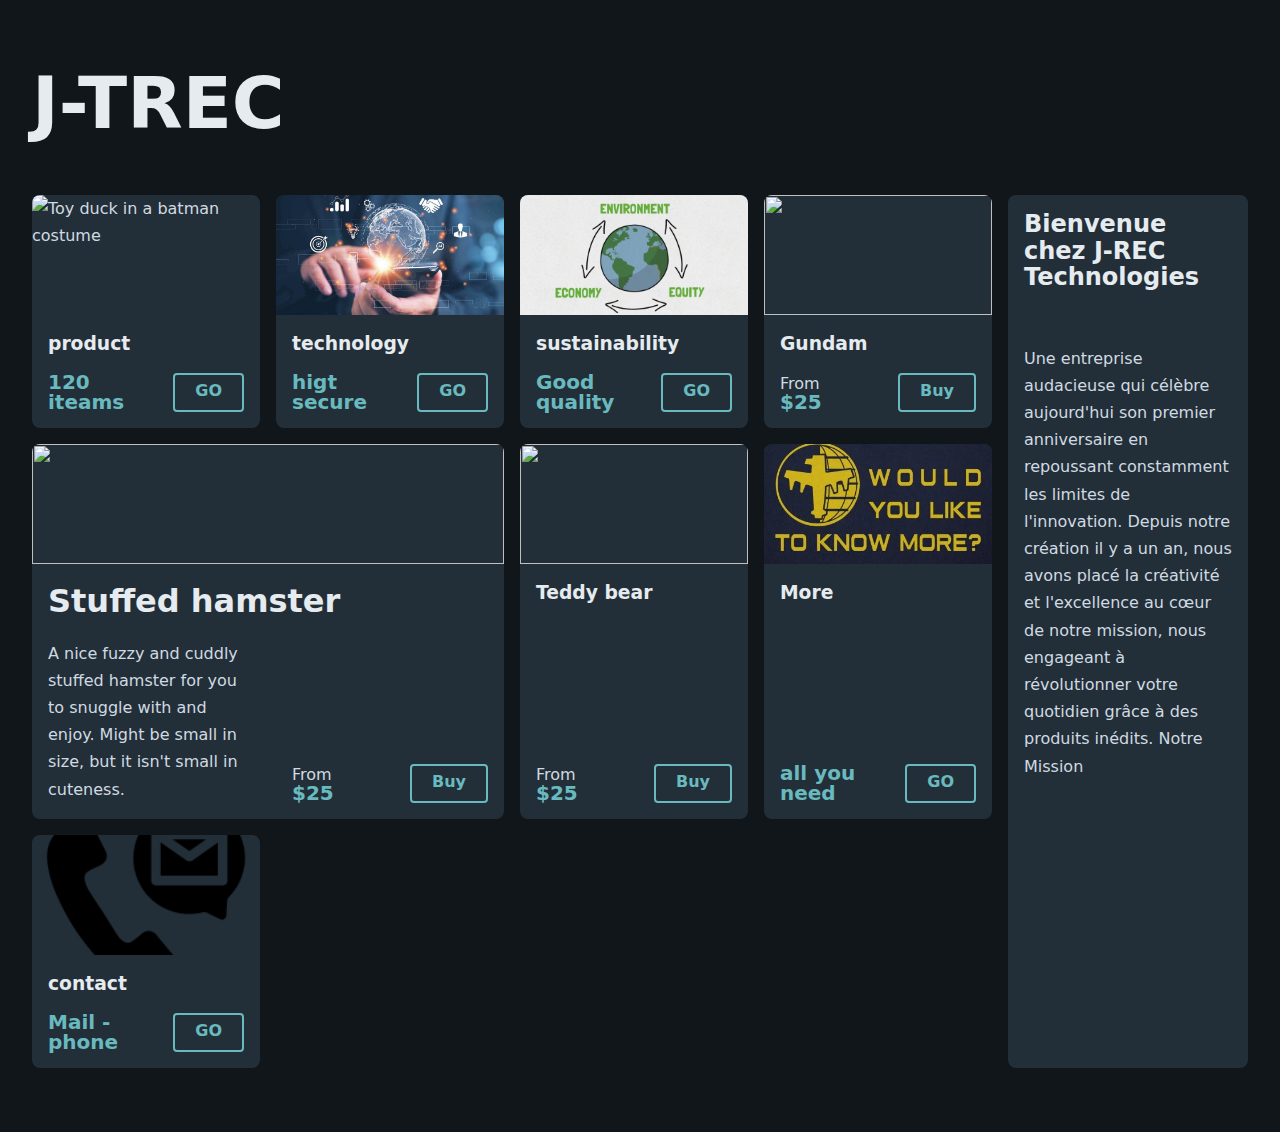
==== index.html @ 5c93849a "first" ====
<!DOCTYPE html>
<html lang="en">
<head>
    <meta charset="UTF-8">
    <meta name="viewport" content="width=device-width, initial-scale=1.0">
    <link rel="stylesheet" href="style.css">
    <title>RATUS KILUS</title>
</head>
<body>
    
    
   
    
    <div class="wrapper">
        <h1>J-TREC</h1>
        <p>
            
        </p>
        <div class="layout">
          <main class="grid">
            <div class="product">
              <img src="https://images.unsplash.com/photo-1559715541-5daf8a0296d0?crop=entropy&cs=tinysrgb&fit=max&fm=jpg&ixid=M3wzMjM4NDZ8MHwxfHJhbmRvbXx8fHx8fHx8fDE2OTYzMzU1ODd8&ixlib=rb-4.0.3&q=80&w=400" alt="Toy duck in a batman costume" />
              <h3 class="product__title">product</h3>
              <div class="flex-group space-between v-center">
                <p class="product__price"><span>120 iteams</span></p>
                <button class="button" data-type="outline">GO</button>
              </div>
            </div>
      
            <div class="product">
              <img src="technologie.jpg" alt="lego stormtrooper" />
              <h3 class="product__title">technology</h3>
              <div class="flex-group space-between v-center">
                <p class="product__price"> <span>higt secure</span></p>
                <button class="button" data-type="outline">GO</button>
              </div>
            </div>
      
            <div class="product">
              <img src="eco.jpg" alt="" />
              <h3 class="product__title">sustainability</h3>
              <div class="flex-group space-between v-center">
                <p class="product__price"> <span>Good quality</span></p>
                <button class="button" data-type="outline">GO</button>
              </div>
            </div>
      
            <div class="product">
              <img src="https://images.unsplash.com/photo-1599481238505-b8b0537a3f77?crop=entropy&cs=tinysrgb&fit=max&fm=jpg&ixid=M3wzMjM4NDZ8MHwxfHJhbmRvbXx8fHx8fHx8fDE2OTYzMzYxODV8&ixlib=rb-4.0.3&q=80&w=400" alt="" />
              <h3 class="product__title">Gundam</h3>
              <div class="flex-group space-between v-center">
                <p class="product__price">From <span>$25</span></p>
                <button class="button" data-type="outline">Buy</button>
              </div>
            </div>
      
            <div class="product" data-featured="true">
              <img src="https://images.unsplash.com/photo-1605287977617-ddd865d5f696?crop=entropy&cs=tinysrgb&fit=max&fm=jpg&ixid=M3wzMjM4NDZ8MHwxfHJhbmRvbXx8fHx8fHx8fDE2OTYzMzYxODV8&ixlib=rb-4.0.3&q=80&w=400" alt="" />
              <h3 class="product__title">Stuffed hamster</h3>
              <p class="product__description">
                A nice fuzzy and cuddly stuffed hamster for you to snuggle with
                and enjoy. Might be small in size, but it isn't small in cuteness.
              </p>
      
              <div class="flex-group space-between v-center">
                <p class="product__price">From <span>$25</span></p>
                <button class="button" data-type="outline">Buy</button>
              </div>
            </div>
      
            <div class="product">
              <img src="https://images.unsplash.com/photo-1556012018-50c5c0da73bf?crop=entropy&cs=tinysrgb&fit=max&fm=jpg&ixid=M3wzMjM4NDZ8MHwxfHJhbmRvbXx8fHx8fHx8fDE2OTYzMzYyMjh8&ixlib=rb-4.0.3&q=80&w=400" alt="" />
              <h3 class="product__title">Teddy bear</h3>
              <div class="flex-group space-between v-center">
                <p class="product__price">From <span>$25</span></p>
                <button class="button" data-type="outline">Buy</button>
              </div>
            </div>
      
            <div class="product">
              <img src="know_more.webp" alt="" />
              <h3 class="product__title">More</h3>
              <div class="flex-group space-between v-center">
                <p class="product__price"><span>all you need</span></p>
                <button class="button" data-type="outline">GO</button>
              </div>
            </div>
      
            <div class="product">
              <img src="contact.png" alt="" />
              <h3 class="product__title">contact</h3>
              <div class="flex-group space-between v-center">
                <p class="product__price"><span>Mail - phone</span></p>
                <button class="button" data-type="outline">GO</button>
              </div>
            </div>
          </main>
      
          <aside>
            <h2>Bienvenue chez J-REC Technologies</h2>
            <br>
            <br>
            <p>
            Une entreprise audacieuse qui célèbre aujourd'hui son premier anniversaire en repoussant constamment les limites de l'innovation. Depuis notre création il y a un an, nous avons placé la créativité et l'excellence au cœur de notre mission, nous engageant à révolutionner votre quotidien grâce à des produits inédits.

Notre Mission
            </p>
          </aside>
        </div>
      </div>
      

</body>
</html>
---- style.css ----
:root {
    --clr-primary-900: hsl(200, 23%, 8%);
    --clr-primary-800: hsl(206, 23%, 12%);
    --clr-primary-700: hsl(206, 23%, 18%);
    --clr-primary-600: hsl(206, 23%, 26%);
    --clr-primary-500: hsl(206, 23%, 32%);
    --clr-primary-400: hsl(206, 23%, 45%);
    --clr-primary-300: hsl(206, 23%, 65%);
    --clr-primary-200: hsl(206, 23%, 85%);
    --clr-primary-100: hsl(206, 23%, 92%);
  
    --clr-accent-600: hsl(183, 40%, 20%);
    --clr-accent-500: hsl(183, 40%, 32%);
    --clr-accent-400: hsl(183, 40%, 45%);
    --clr-accent-300: hsl(183, 40%, 58%);
    --clr-accent-200: hsl(183, 40%, 80%);
  }
  
  * {
    margin: 0;
  }
  
  html {
    color-scheme: dark;
  }
  
  body {
    font-family: system-ui;
    line-height: 1.7;
    background: var(--clr-primary-900);
    color: var(--clr-primary-200);
  
    padding: 4rem 0;
  }
  
  img {
    max-width: 100%;
    display: block;
  }
  
  h1,
  h2,
  h3 {
    color: var(--clr-primary-100);
  }
  
  h1,
  h2 {
    line-height: 1.1;
  }
  
  h1 {
    font-size: clamp(2.75rem, 10vw - 1rem, 4.5rem);
  }
  
  h1 + p {
    font-size: 1.275rem;
    margin-block: 1rem 3.25rem;
  }
  
  h3 {
    line-height: 1.35;
  }
  
  .wrapper {
    width: min(100% - 4rem, 85rem);
    margin-inline: auto;
  }
  
  .layout {
    display: grid;
    gap: 1rem;
    grid-template-columns: 1fr 240px;
  }
  
  aside {
    padding: 1rem;
    border-radius: 0.5rem;
    background: var(--clr-primary-700);
  }
  
  .flex-group {
    display: flex;
    gap: 1rem;
  }
  
  .space-between {
    justify-content: space-between;
  }
  
  .v-center {
    align-items: end;
  }
  
  .button {
    font: inherit;
    line-height: 1;
    display: inline-flex;
    cursor: pointer;
    text-decoration: none;
    padding: 0.5em 1.25em 0.7em;
    border-radius: 0.25em;
    color: var(--button-color, var(--clr-primary-100));
  }
  
  .button[data-type="outline"] {
    --button-color: var(--clr-accent-300);
  
    font-weight: 700;
    background: transparent;
    border: 2px solid var(--button-color);
  }
  
  .button[data-type="outline"]:hover,
  .button[data-type="outline"]:focus {
    background: var(--button-color);
    color: var(--clr-primary-800);
  }
  
  .grid {
    display: grid;
    /* we have to be careful with this, it mucks with the tab order */
    grid-auto-flow: dense;
    gap: 1rem;
    grid-template-columns: repeat(auto-fit, minmax(min(100%, 180px), 1fr));
    grid-auto-rows: 120px auto auto;
    container-type: inline-size;
  }
  
  .product {
    --_padding: 1rem;
  
    grid-row: span 3;
  
    display: grid;
    grid-template-rows: subgrid;
    gap: 1rem;
    background: var(--clr-primary-700);
    border-radius: 0.5rem;
    overflow: hidden;
  }
  
  .product > :not(img) {
    margin-inline: var(--_padding);
  }
  
  .product > :last-child:not(img) {
    margin-block-end: var(--_padding);
  }
  
  .product > img {
    width: 100%;
    height: 120px;
    object-fit: cover;
  }
  
  .product__price {
    line-height: 1;
  }
  
  .product__price span {
    display: block;
    font-size: 20px;
    color: var(--clr-accent-300);
    font-weight: 900;
  }
  
  .product__description {
    display: none;
  }
  
  .product[data-featured="true"] {
    @container (min-width: 850px) {
      grid-column: span 2;
      grid-template-columns: subgrid;
  
      > img {
        grid-column: 1 / -1;
      }
  
      > .product__title {
        font-size: 2rem;
        grid-column: 1 / -1;
      }
  
      .product__description {
        display: block;
        margin-bottom: var(--_padding);
      }
    }
  
    @container (min-width: 1000px) {
      grid-column: span 3;
  
      .product__description {
        grid-column: span 2;
      }
    }
  }
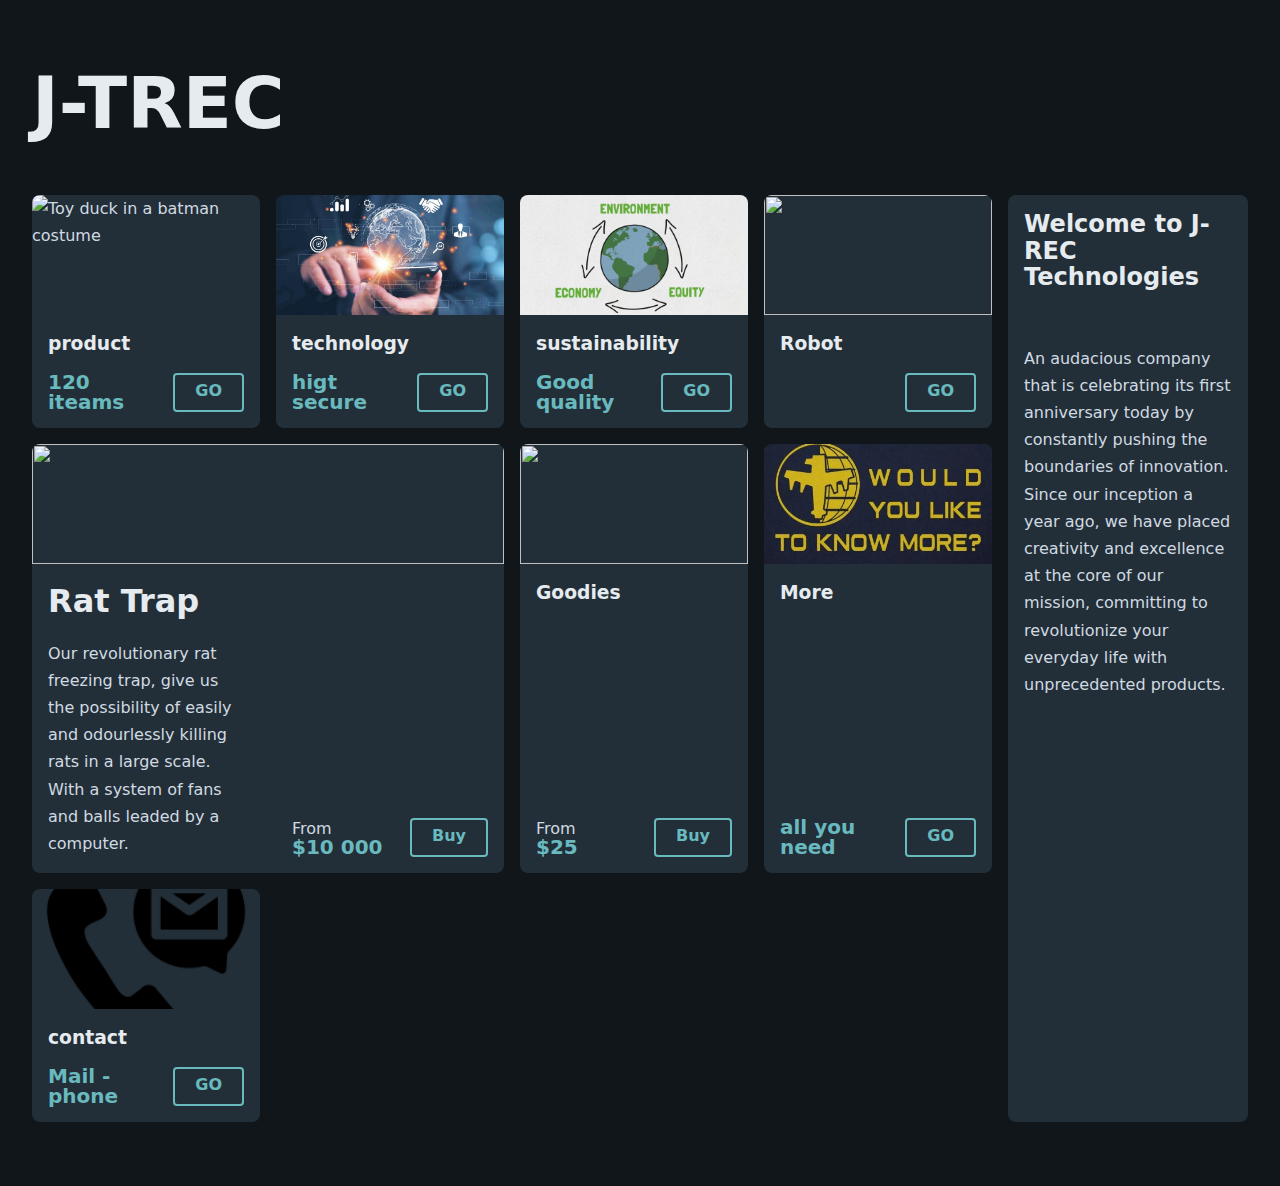
==== commit 9f7a12d9: "page2" ====
--- a/index.html
+++ b/index.html
@@ -47,30 +47,31 @@
       
             <div class="product">
               <img src="https://images.unsplash.com/photo-1599481238505-b8b0537a3f77?crop=entropy&cs=tinysrgb&fit=max&fm=jpg&ixid=M3wzMjM4NDZ8MHwxfHJhbmRvbXx8fHx8fHx8fDE2OTYzMzYxODV8&ixlib=rb-4.0.3&q=80&w=400" alt="" />
-              <h3 class="product__title">Gundam</h3>
+              <h3 class="product__title">Robot</h3>
               <div class="flex-group space-between v-center">
-                <p class="product__price">From <span>$25</span></p>
-                <button class="button" data-type="outline">Buy</button>
+                <p class="product__price"> <span></span></p>
+                <button class="button" data-type="outline">GO</button>
               </div>
             </div>
       
             <div class="product" data-featured="true">
               <img src="https://images.unsplash.com/photo-1605287977617-ddd865d5f696?crop=entropy&cs=tinysrgb&fit=max&fm=jpg&ixid=M3wzMjM4NDZ8MHwxfHJhbmRvbXx8fHx8fHx8fDE2OTYzMzYxODV8&ixlib=rb-4.0.3&q=80&w=400" alt="" />
-              <h3 class="product__title">Stuffed hamster</h3>
+              <h3 class="product__title">Rat Trap</h3>
               <p class="product__description">
-                A nice fuzzy and cuddly stuffed hamster for you to snuggle with
-                and enjoy. Might be small in size, but it isn't small in cuteness.
+                Our revolutionary rat freezing trap, give us the possibility of easily and odourlessly killing rats in a large scale.
+                With a system of fans and balls leaded by a computer.
+                
               </p>
       
               <div class="flex-group space-between v-center">
-                <p class="product__price">From <span>$25</span></p>
-                <button class="button" data-type="outline">Buy</button>
+                <p class="product__price">From <span>$10 000</span></p>
+                <a href="rat-trap.html"><button class="button" data-type="outline">Buy</button></a>
               </div>
             </div>
       
             <div class="product">
               <img src="https://images.unsplash.com/photo-1556012018-50c5c0da73bf?crop=entropy&cs=tinysrgb&fit=max&fm=jpg&ixid=M3wzMjM4NDZ8MHwxfHJhbmRvbXx8fHx8fHx8fDE2OTYzMzYyMjh8&ixlib=rb-4.0.3&q=80&w=400" alt="" />
-              <h3 class="product__title">Teddy bear</h3>
+              <h3 class="product__title">Goodies</h3>
               <div class="flex-group space-between v-center">
                 <p class="product__price">From <span>$25</span></p>
                 <button class="button" data-type="outline">Buy</button>
@@ -97,13 +98,11 @@
           </main>
       
           <aside>
-            <h2>Bienvenue chez J-REC Technologies</h2>
+            <h2>Welcome to J-REC Technologies</h2>
             <br>
             <br>
             <p>
-            Une entreprise audacieuse qui célèbre aujourd'hui son premier anniversaire en repoussant constamment les limites de l'innovation. Depuis notre création il y a un an, nous avons placé la créativité et l'excellence au cœur de notre mission, nous engageant à révolutionner votre quotidien grâce à des produits inédits.
-
-Notre Mission
+              An audacious company that is celebrating its first anniversary today by constantly pushing the boundaries of innovation. Since our inception a year ago, we have placed creativity and excellence at the core of our mission, committing to revolutionize your everyday life with unprecedented products.
             </p>
           </aside>
         </div>
